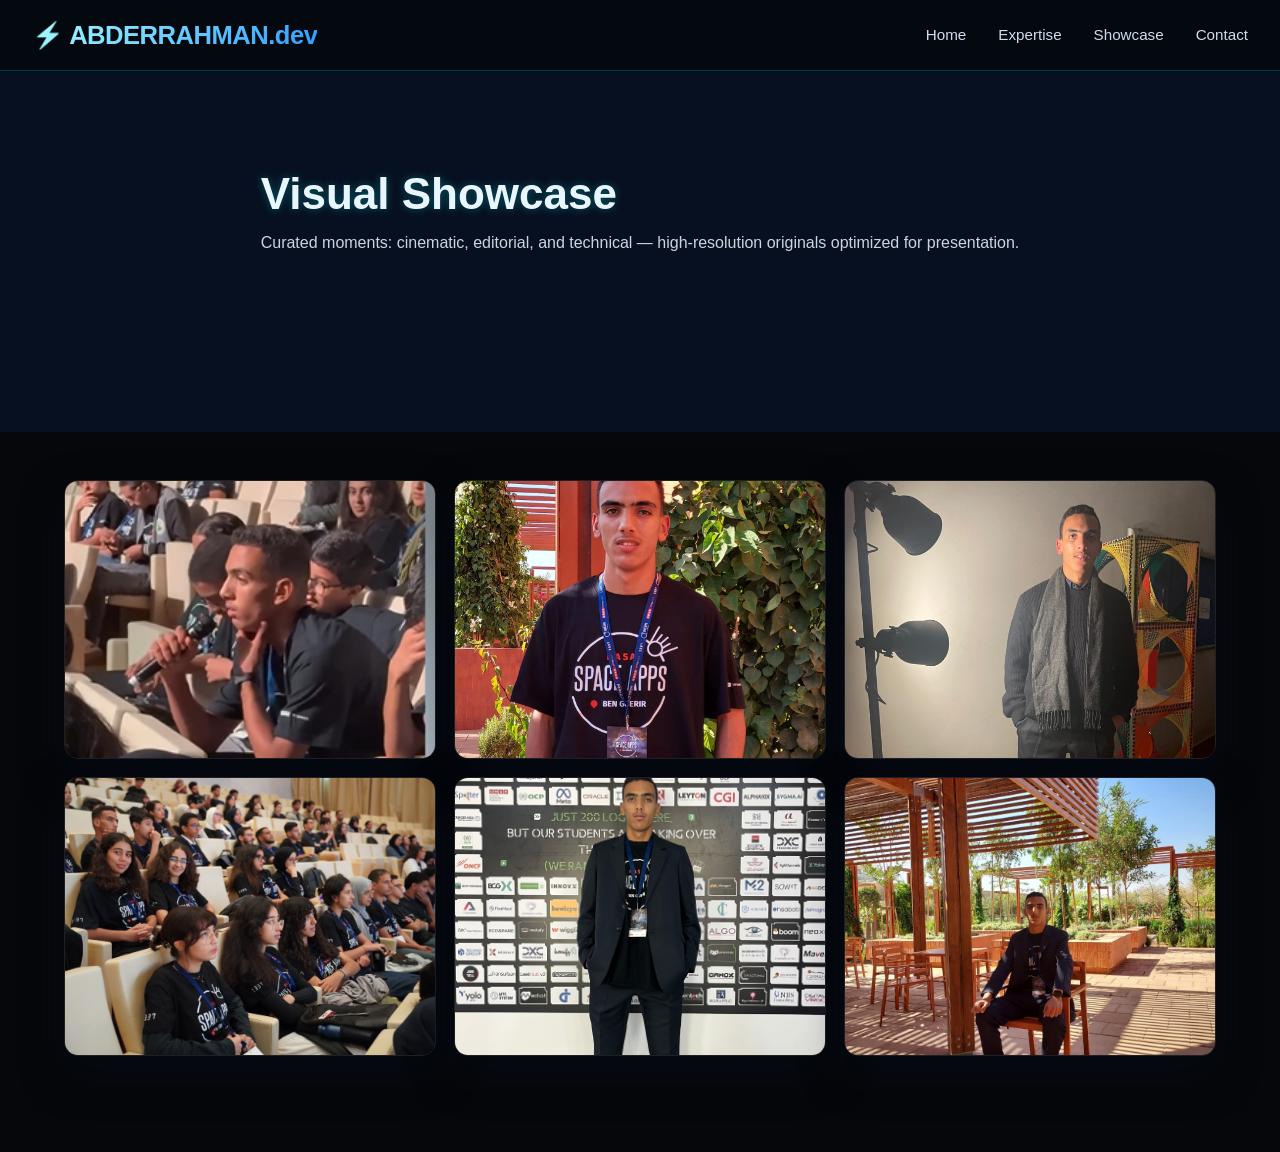
==== showcase.html @ 5ae08289 "Add files via upload" ====
<!doctype html>
<html lang="en">
<head>
  <meta charset="utf-8">
  <meta name="viewport" content="width=device-width,initial-scale=1">
  <title>Visual Showcase — ELGHAZOUI ABDERRAHMAN</title>
  <link rel="stylesheet" href="style.css">
  <style>
    /* Gallery-specific adjustments */
    .showcase-hero{min-height:48vh;display:flex;align-items:center;justify-content:center;position:relative;background:#071021;color:#eaf6ff;padding:6rem 2rem}
    .showcase-hero h2{font-size:clamp(28px,4.6vw,44px);margin:0 0 .25rem}
    .showcase-hero p{opacity:0.86;margin:0 0 1rem}
    .gallery-grid{display:grid;grid-template-columns:repeat(3,1fr);gap:18px;align-items:stretch}
    .gallery-item{position:relative;overflow:hidden;border-radius:14px;box-shadow:0 18px 40px rgba(6,12,24,0.6);cursor:pointer}
    .gallery-item img{width:100%;height:100%;object-fit:cover;display:block;transition:transform .6s cubic-bezier(.2,.9,.2,1),filter .4s}
    .gallery-item:hover img{transform:scale(1.06);filter:brightness(1.03) saturate(1.06)}
    .gallery-caption{position:absolute;left:16px;bottom:12px;background:linear-gradient(90deg, rgba(4,8,18,0.6), rgba(4,8,18,0.28));padding:8px 12px;border-radius:10px;font-weight:600;font-size:.95rem}

    /* Lightbox */
    #lightbox{position:fixed;inset:0;display:none;align-items:center;justify-content:center;background:rgba(1,4,8,0.82);z-index:9999}
    #lightbox.active{display:flex}
    #lightbox img{max-width:90%;max-height:85%;border-radius:8px;box-shadow:0 30px 80px rgba(0,0,0,0.7)}
    #lightbox .meta{color:#dbefff;margin-top:12px;text-align:center}
    #lightbox .close, #lightbox .nav{position:absolute;top:18px;right:22px;color:#fff;font-size:22px;cursor:pointer;opacity:.9}
    #lightbox .nav{top:50%;transform:translateY(-50%);right:auto;left:22px;font-size:34px}
    #lightbox .prev{left:18px}
    #lightbox .next{right:18px;left:auto}

    @media (max-width: 1000px){.gallery-grid{grid-template-columns:repeat(2,1fr)}}
    @media (max-width: 640px){.gallery-grid{grid-template-columns:1fr}.showcase-hero{padding:4rem 1.2rem}}
  </style>
</head>
<body>
  <nav class="navbar">
    <div class="container nav-container">
      <div class="logo">⚡ ABDERRAHMAN.dev</div>
      <ul class="nav-links">
        <li><a href="index.html">Home</a></li>
        <li><a href="#">Expertise</a></li>
        <li><a href="#gallery">Showcase</a></li>
        <li><a href="#contact">Contact</a></li>
      </ul>
    </div>
  </nav>

  <main>
    <section class="showcase-hero">
      <div>
        <h2 class="glow-text">Visual Showcase</h2>
        <p>Curated moments: cinematic, editorial, and technical — high-resolution originals optimized for presentation.</p>
      </div>
    </section>

    <section id="gallery" style="padding:3rem 2rem 6rem">
      <div class="container">
        <div class="gallery-grid">
          <div class="gallery-item" data-caption="Voice Interfaces & AI"><img src="voice.png" alt="Voice project"></div>
          <div class="gallery-item" data-caption="Personal portrait"><img src="personal.jpg" alt="Personal portrait"></div>
          <div class="gallery-item" data-caption="Night coding session"><img src="night.jpg" alt="Night session"></div>
          <div class="gallery-item" data-caption="NASA Space Apps Hackathon"><img src="nasa.jpg" alt="NASA hackathon"></div>
          <div class="gallery-item" data-caption="Engineering moment (hero)"><img src="hero.jpg" alt="Hero engineering"></div>
          <div class="gallery-item" data-caption="Brand & Design"><img src="brand.jpg" alt="Brand design"></div>
        </div>
      </div>
    </section>
  </main>

  <div id="lightbox" role="dialog" aria-hidden="true">
    <div class="prev nav" aria-hidden="true">◀</div>
    <div class="next nav" aria-hidden="true">▶</div>
    <div style="text-align:center">
      <img src="" alt="" id="lb-img">
      <div class="meta"><div id="lb-caption"></div></div>
    </div>
    <div class="close" aria-hidden="true">✕</div>
  </div>

  <script>
    (function(){
      const items = Array.from(document.querySelectorAll('.gallery-item'));
      const lb = document.getElementById('lightbox');
      const lbImg = document.getElementById('lb-img');
      const lbCaption = document.getElementById('lb-caption');
      const closeBtn = lb.querySelector('.close');
      const prevBtn = lb.querySelector('.prev');
      const nextBtn = lb.querySelector('.next');
      let idx = 0;
      function open(i){
        const el = items[i];
        const img = el.querySelector('img');
        lbImg.src = img.src;
        lbImg.alt = img.alt || '';
        lbCaption.textContent = el.dataset.caption || img.alt || '';
        lb.classList.add('active');
        lb.setAttribute('aria-hidden','false');
        idx = i;
      }
      function close(){lb.classList.remove('active');lb.setAttribute('aria-hidden','true');lbImg.src='';}
      items.forEach((it,i)=>it.addEventListener('click',()=>open(i)));
      closeBtn.addEventListener('click',close);
      lb.addEventListener('click',e=>{if(e.target===lb)close();});
      prevBtn.addEventListener('click',()=>open((idx-1+items.length)%items.length));
      nextBtn.addEventListener('click',()=>open((idx+1)%items.length));
      document.addEventListener('keydown',e=>{if(e.key==='Escape')close(); if(e.key==='ArrowRight')nextBtn.click(); if(e.key==='ArrowLeft')prevBtn.click();});
    })();
  </script>
</body>
</html>
---- style.css ----
* {
  margin: 0;
  padding: 0;
  box-sizing: border-box;
}

body {
  font-family: 'Inter', sans-serif;
  background: #05070a;
  color: #eef2ff;
  line-height: 1.5;
  scroll-behavior: smooth;
  overflow-x: hidden;
}

.glow-text {
  text-shadow: 0 0 8px rgba(0, 255, 255, 0.3);
}

.container {
  max-width: 1300px;
  margin: 0 auto;
  padding: 0 2rem;
}

/* Navbar */
.navbar {
  position: fixed;
  top: 0;
  left: 0;
  width: 100%;
  backdrop-filter: blur(12px);
  background: rgba(5, 7, 10, 0.75);
  border-bottom: 1px solid rgba(0, 255, 255, 0.2);
  z-index: 1000;
  padding: 1rem 0;
  transition: all 0.3s ease;
}

.navbar.scrolled {
  background: rgba(5, 7, 10, 0.95);
  backdrop-filter: blur(16px);
  box-shadow: 0 5px 20px rgba(0, 0, 0, 0.3);
}

.nav-container {
  display: flex;
  align-items: center;
  justify-content: space-between;
  flex-wrap: wrap;
}

.logo {
  font-weight: 800;
  font-size: 1.6rem;
  background: linear-gradient(135deg, #aaffff, #2b9bff);
  -webkit-background-clip: text;
  background-clip: text;
  color: transparent;
  letter-spacing: -0.02em;
}

.nav-links {
  display: flex;
  gap: 2rem;
  list-style: none;
}

.nav-links a {
  text-decoration: none;
  color: #cfddee;
  font-weight: 500;
  transition: 0.2s;
  font-size: 0.95rem;
}

.nav-links a:hover {
  color: #4efff5;
  text-shadow: 0 0 4px cyan;
}

.mobile-menu-btn {
  display: none;
  font-size: 1.5rem;
  cursor: pointer;
  color: #cfddee;
}

/* Hero Section */
.hero {
  min-height: 100vh;
  display: flex;
  align-items: center;
  padding-top: 5rem;
  position: relative;
  isolation: isolate;
}

.hero-bg{position:absolute;inset:0;background-size:cover;background-position:50% 32%;filter:brightness(.82) saturate(1.08) contrast(1.05);transform:translateZ(0);z-index:0;background-repeat:no-repeat}
.hero-bg::after{content:'';position:absolute;left:0;right:0;top:100%;height:28%;background-image:inherit;background-size:cover;background-position:50% 32%;transform:scaleY(-1);filter:blur(6px) saturate(1.02) opacity(.35);mask-image:linear-gradient(to bottom, rgba(0,0,0,0.45), rgba(0,0,0,0));pointer-events:none}

.hero-grid {
  display: grid;
  grid-template-columns: 1fr 1fr;
  gap: 3rem;
  align-items: center;
}
.hero-content,.hero-image{position:relative;z-index:2}

/* Centered overlay title */
.hero-overlay{position:absolute;inset:0;display:flex;align-items:flex-end;justify-content:flex-start;z-index:3;padding:2rem 2rem 3rem}
.hero-overlay-inner{max-width:min(700px,calc(100% - 4rem));text-align:left;color:#fff;margin-left:clamp(16px,6vw,110px);padding:2rem 2.2rem 2.5rem;background:rgba(4,8,18,0.45);backdrop-filter:blur(18px);border:1px solid rgba(255,255,255,0.08);border-radius:28px;}
.site-title{font-size:clamp(80px,11vw,140px);line-height:0.9;margin:0;font-weight:900;letter-spacing:4px;background:linear-gradient(90deg,#3bb2ff,#66c4ff,#bbf0ff);-webkit-background-clip:text;background-clip:text;color:transparent;text-transform:uppercase;text-shadow:0 26px 90px rgba(4,40,80,0.5), 0 10px 32px rgba(0,60,120,0.16);position:relative}
.site-title span{display:block;font-size:1em;color:transparent;background:linear-gradient(90deg,#d4f4ff,#bbf0ff);-webkit-background-clip:text;line-height:0.92}

/* animated gradient sweep */
.site-title::before{content:'';position:absolute;left:-30%;top:0;width:60%;height:100%;background:linear-gradient(120deg,rgba(255,255,255,0.06),rgba(255,255,255,0.35),rgba(255,255,255,0.06));transform:skewX(-18deg);opacity:0;pointer-events:none}
.site-title:hover::before{opacity:1;animation:shine 1s forwards}
@keyframes shine{0%{transform:translateX(-40%) skewX(-18deg);opacity:0}50%{opacity:1}100%{transform:translateX(130%) skewX(-18deg);opacity:0}}

/* subtle 3D outline for premium feel + cinematic polish */
.site-title{
  -webkit-text-stroke: 0.8px rgba(0,0,0,0.28);
  position:relative;
  transform:translateZ(0);
  backface-visibility:hidden;
  filter:contrast(1.05) saturate(1.05);
  text-shadow:0 30px 100px rgba(4,40,80,0.55), 0 12px 40px rgba(0,60,120,0.18);
}

/* inner title wrapper for mirrored translucent reflection */
.site-title-inner{position:relative;display:inline-block}
.site-title-inner::after{
  content:attr(data-title);
  display:block;
  position:absolute;
  left:0;
  top:calc(100% + 8px);
  transform:scaleY(-1);
  transform-origin:top left;
  color:rgba(255,255,255,0.18);
  font-weight:900;
  letter-spacing:4px;
  line-height:0.9;
  font-size:inherit;
  width:100%;
  white-space:nowrap;
  opacity:0.28;
  filter:blur(0.4px) saturate(0.95);
  pointer-events:none;
}

/* make subtitle slightly larger and refined */
.site-sub{font-size:clamp(14px,1.4vw,20px);opacity:0.95;letter-spacing:0.2px;color:rgba(230,245,255,0.95)}
.site-sub{margin-top:12px;color:rgba(255,255,255,0.92);font-size:18px;opacity:0.95}
.hero-ctas{margin-top:18px;display:flex;gap:12px;justify-content:center}
.hero-ctas .btn{padding:12px 20px;border-radius:40px}

/* Stylish title shine */
.site-title::after{content:'';position:absolute;left:-10%;top:40%;width:120%;height:20%;transform:skewX(-18deg);background:linear-gradient(90deg, rgba(255,255,255,0.06), rgba(255,255,255,0.35), rgba(255,255,255,0.06));opacity:0;transition:opacity .6s ease, transform .9s ease}
.site-title:hover::after{opacity:1;transform:translateX(6%) skewX(-18deg)}

/* disable reflection on small screens for clarity */
@media (max-width: 850px) {
  .site-title{
    text-shadow: 0 18px 60px rgba(4,40,80,0.45), 0 8px 24px rgba(0,60,120,0.12);
  }
  .site-title-inner::after{display:none}
}

/* Make hero foreground text more legible when background is brighter */
.hero-content{background:linear-gradient(180deg, rgba(6,8,12,0.0), rgba(6,8,12,0.0));padding:12px;border-radius:8px}

/* ensure portrait shows clearly */
.hero-img-card img{filter:none;transform-origin:center;}
.hero-img-card:hover img{transform:scale(1.03)}

/* cinematic vignette + subtle grain for hero */
.hero::before{
  content:'';
  position:absolute;
  inset:0;
  z-index:1;
  pointer-events:none;
  background: radial-gradient(60% 45% at 50% 35%, rgba(0,0,0,0.0) 45%, rgba(0,0,0,0.28) 70%, rgba(0,0,0,0.6) 100%);
}
.hero::after{
  content:'';
  position:absolute;
  inset:0;
  z-index:2;
  pointer-events:none;
  background-image: linear-gradient(0deg, rgba(255,255,255,0.02) 0%, rgba(255,255,255,0) 12%);
  mix-blend-mode: overlay;
  opacity:0.7;
}

/* subtle highlight at top-left for cinematic rim */
.hero-bg::before{content:'';position:absolute;left:4%;top:6%;width:60%;height:52%;background:radial-gradient(ellipse at left top, rgba(255,255,255,0.06), rgba(255,255,255,0) 40%);pointer-events:none;z-index:1}

.hero-badge {
  display: inline-block;
  background: rgba(0, 255, 255, 0.1);
  border-left: 3px solid cyan;
  padding: 0.3rem 1rem;
  border-radius: 30px;
  font-size: 0.8rem;
  font-weight: 500;
  margin-bottom: 1.5rem;
}

.hero h1 {
  font-size: 3.5rem;
  font-weight: 800;
  line-height: 1.2;
  margin-bottom: 1rem;
}

.hero-highlight {
  background: linear-gradient(120deg, #6ee7ff, #3b82f6);
  -webkit-background-clip: text;
  background-clip: text;
  color: transparent;
}

.hero p {
  font-size: 1.1rem;
  color: #b9c7d9;
  margin: 1.2rem 0 2rem;
  max-width: 90%;
}

.btn-group {
  display: flex;
  gap: 1rem;
  flex-wrap: wrap;
}

.btn {
  padding: 0.75rem 1.8rem;
  border-radius: 40px;
  font-weight: 600;
  text-decoration: none;
  transition: all 0.25s ease;
  display: inline-flex;
  align-items: center;
  gap: 8px;
  border: 1px solid transparent;
}

.btn-primary {
  background: linear-gradient(95deg, #0a7ea5, #2b4aff);
  color: white;
  box-shadow: 0 4px 14px rgba(0, 160, 255, 0.3);
}

.btn-primary:hover {
  transform: translateY(-3px);
  filter: brightness(1.05);
  box-shadow: 0 10px 20px -5px #0a7ea5;
}

.btn-outline {
  border: 1px solid #4c7eff;
  color: #e0f0ff;
  background: transparent;
}

.btn-outline:hover {
  background: rgba(76, 126, 255, 0.1);
  border-color: cyan;
}

...hero-image {
  position: relative;
  justify-self: end;
  display: flex;
  justify-content: flex-end;
}

.hero-img-card {
  background: rgba(15, 25, 35, 0.5);
  border-radius: 2rem;
  backdrop-filter: blur(6px);
  border: 1px solid rgba(0, 255, 255, 0.2);
  overflow: hidden;
  box-shadow: 0 20px 35px -15px rgba(0, 0, 0, 0.5);
  max-width: 360px;
  margin-left: auto;
}

.hero-img-card img {
  width: 100%;
  height: auto;
  display: block;
  transition: transform 0.4s ease;
}

.hero-img-card:hover img {
  transform: scale(1.03);
}

/* Section base */
section {
  padding: 6rem 0;
}

.section-title {
  font-size: 2.2rem;
  font-weight: 700;
  margin-bottom: 3rem;
  position: relative;
  display: inline-block;
}

.section-title:after {
  content: '';
  position: absolute;
  bottom: -12px;
  left: 0;
  width: 60%;
  height: 3px;
  background: linear-gradient(90deg, cyan, #2b6eff);
  border-radius: 3px;
}

/* Expertise grid */
.expertise-grid {
  display: grid;
  grid-template-columns: repeat(auto-fill, minmax(280px, 1fr));
  gap: 2rem;
}

.exp-card {
  background: rgba(20, 28, 38, 0.7);
  backdrop-filter: blur(8px);
  border-radius: 1.8rem;
  padding: 2rem 1.5rem;
  border: 1px solid rgba(0, 255, 255, 0.15);
  transition: all 0.3s;
}

.exp-card i {
  font-size: 2.2rem;
  color: #2dd4bf;
  margin-bottom: 1rem;
}

.exp-card h3 {
  font-size: 1.4rem;
  margin-bottom: 0.8rem;
}

.exp-card p {
  color: #b9c7d9;
  font-size: 0.9rem;
}

.exp-card:hover {
  border-color: cyan;
  transform: translateY(-6px);
  background: rgba(30, 40, 55, 0.8);
  box-shadow: 0 15px 30px -12px rgba(0, 200, 255, 0.2);
}

/* Gallery */
.gallery {
  display: grid;
  grid-template-columns: repeat(auto-fit, minmax(300px, 1fr));
  gap: 1.8rem;
  margin-top: 2rem;
}

.gallery-item {
  position: relative;
  border-radius: 1.5rem;
  overflow: hidden;
  aspect-ratio: 4 / 3;
  box-shadow: 0 12px 24px -12px black;
  transition: 0.25s ease-in-out;
  border: 1px solid rgba(255, 255, 255, 0.1);
}

.gallery-item img {
  width: 100%;
  height: 100%;
  object-fit: cover;
  transition: transform 0.6s cubic-bezier(0.2, 0.9, 0.4, 1.1);
}

.gallery-item:hover img {
  transform: scale(1.08);
}

.gallery-caption {
  position: absolute;
  bottom: 0;
  left: 0;
  right: 0;
  background: linear-gradient(to top, #000000cc, transparent);
  padding: 1rem;
  font-weight: 600;
  font-size: 0.9rem;
  backdrop-filter: blur(4px);
  letter-spacing: 0.5px;
}

/* NASA spot */
.nasa-spot {
  background: radial-gradient(circle at 10% 20%, rgba(2, 20, 40, 0.9), #010101);
  border-radius: 2rem;
  padding: 2rem;
  margin: 2rem 0 1rem;
  border-left: 5px solid cyan;
}

/* Stats */
.stats-wrap {
  display: flex;
  flex-wrap: wrap;
  justify-content: space-between;
  gap: 2rem;
  margin: 3rem 0;
}

.stat {
  text-align: center;
  flex: 1;
}

.stat-number {
  font-size: 2.5rem;
  font-weight: 800;
  background: linear-gradient(135deg, #f0f9ff, #5dade2);
  -webkit-background-clip: text;
  background-clip: text;
  color: transparent;
}

/* Contact */
.contact {
  background: rgba(10, 16, 26, 0.7);
  border-radius: 2rem;
  padding: 2.5rem;
  text-align: center;
  margin-top: 1rem;
}

.social-links {
  display: flex;
  justify-content: center;
  gap: 2rem;
  margin-top: 1.5rem;
}

.social-links a {
  color: #ccdeff;
  font-size: 1.7rem;
  transition: 0.2s;
}

.social-links a:hover {
  color: cyan;
  transform: translateY(-3px);
}

/* Footer */
footer {
  text-align: center;
  padding: 2rem 0;
  border-top: 1px solid rgba(0, 255, 255, 0.2);
  font-size: 0.85rem;
}

/* Reveal animation */
.reveal {
  opacity: 0;
  transform: translateY(28px);
  transition: opacity 0.7s ease, transform 0.7s ease;
}

.reveal.revealed {
  opacity: 1;
  transform: translateY(0);
}

/* Responsive */
@media (max-width: 850px) {
  .hero-grid {
    grid-template-columns: 1fr;
    text-align: center;
  }

  /* keep hero overlay anchored to bottom on small screens so it doesn't cover portrait */
  .hero-overlay{align-items:flex-end;justify-content:center;padding:0 1.25rem 3.5rem}
  .hero-overlay-inner{margin-left:0;text-align:center;max-width:92%;padding:1.2rem 1.6rem;background:rgba(4,8,18,0.55)}

  .hero p {
    max-width: 100%;
  }

  .btn-group {
    justify-content: center;
  }

  .section-title:after {
    left: 20%;
    width: 60%;
  }

  .container {
    padding: 0 1.5rem;
  }

  .nav-links {
    position: fixed;
    top: 70px;
    left: -100%;
    width: 100%;
    flex-direction: column;
    background: rgba(5, 7, 10, 0.98);
    backdrop-filter: blur(20px);
    text-align: center;
    padding: 2rem 0;
    gap: 1.5rem;
    transition: left 0.3s ease;
    border-bottom: 1px solid cyan;
  }

  .nav-links.active {
    left: 0;
  }

  .mobile-menu-btn {
    display: block;
  }
}

@media (max-width: 550px) {
  .hero h1 {
    font-size: 2.4rem;
  }

  .gallery {
    grid-template-columns: 1fr;
  }

  .stats-wrap {
    flex-direction: column;
    align-items: center;
  }

  .stat {
    width: 100%;
  }
}
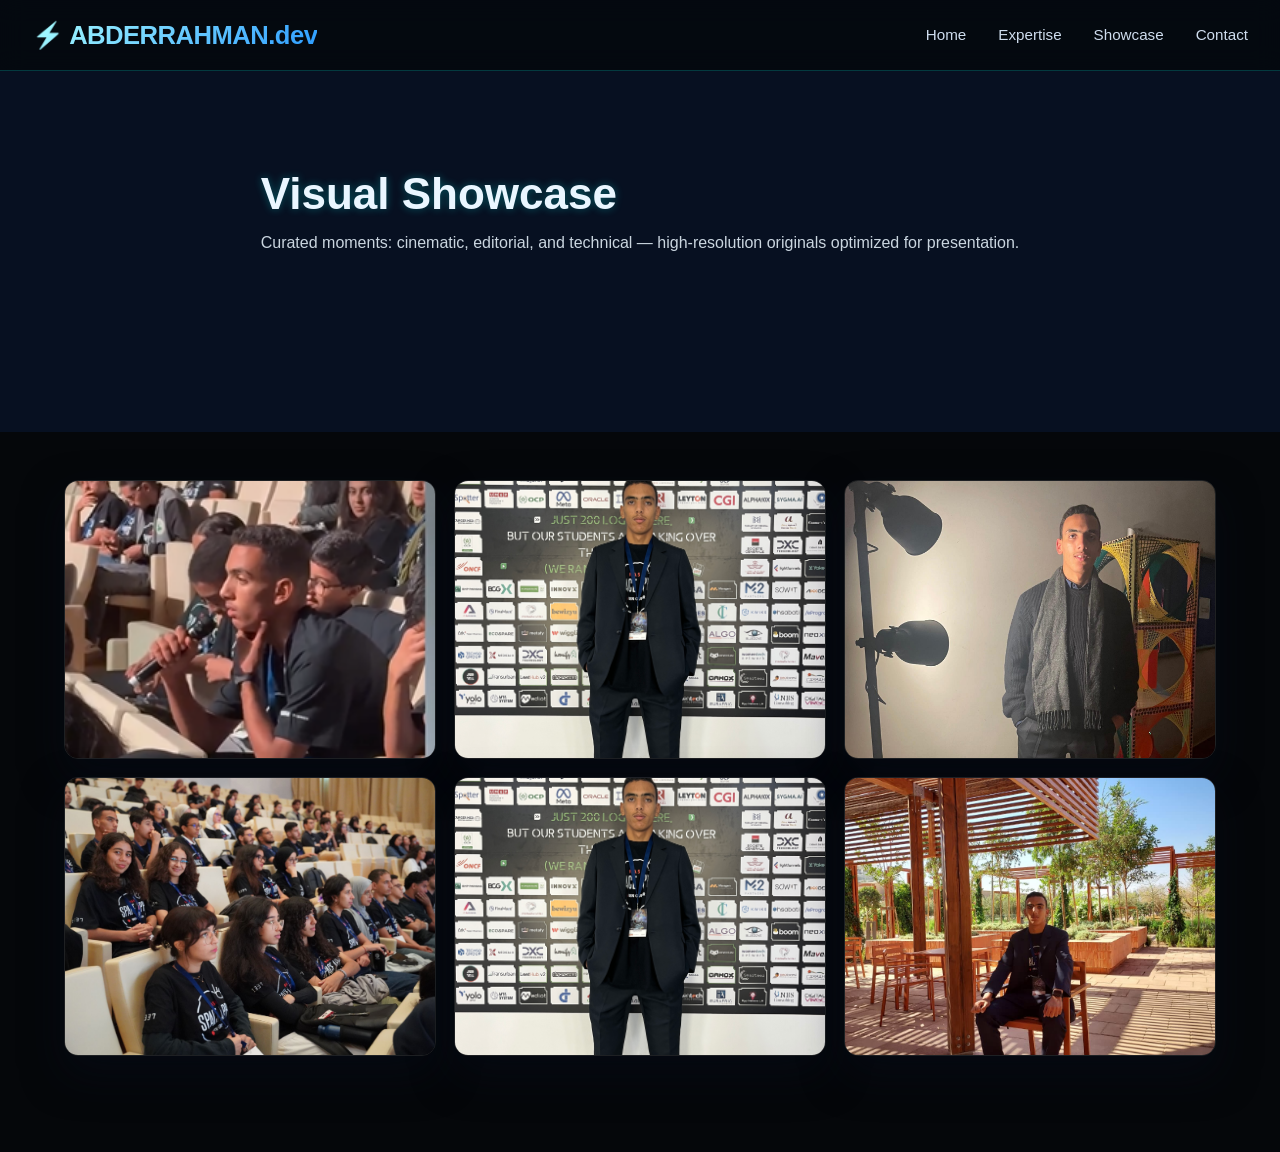
==== commit 6e513e3c: "Add files via upload" ====
--- a/showcase.html
+++ b/showcase.html
@@ -55,7 +55,7 @@
       <div class="container">
         <div class="gallery-grid">
           <div class="gallery-item" data-caption="Voice Interfaces & AI"><img src="voice.png" alt="Voice project"></div>
-          <div class="gallery-item" data-caption="Personal portrait"><img src="personal.jpg" alt="Personal portrait"></div>
+          <div class="gallery-item" data-caption="Personal portrait"><img src="hero.jpg" alt="Personal portrait"></div>
           <div class="gallery-item" data-caption="Night coding session"><img src="night.jpg" alt="Night session"></div>
           <div class="gallery-item" data-caption="NASA Space Apps Hackathon"><img src="nasa.jpg" alt="NASA hackathon"></div>
           <div class="gallery-item" data-caption="Engineering moment (hero)"><img src="hero.jpg" alt="Hero engineering"></div>
